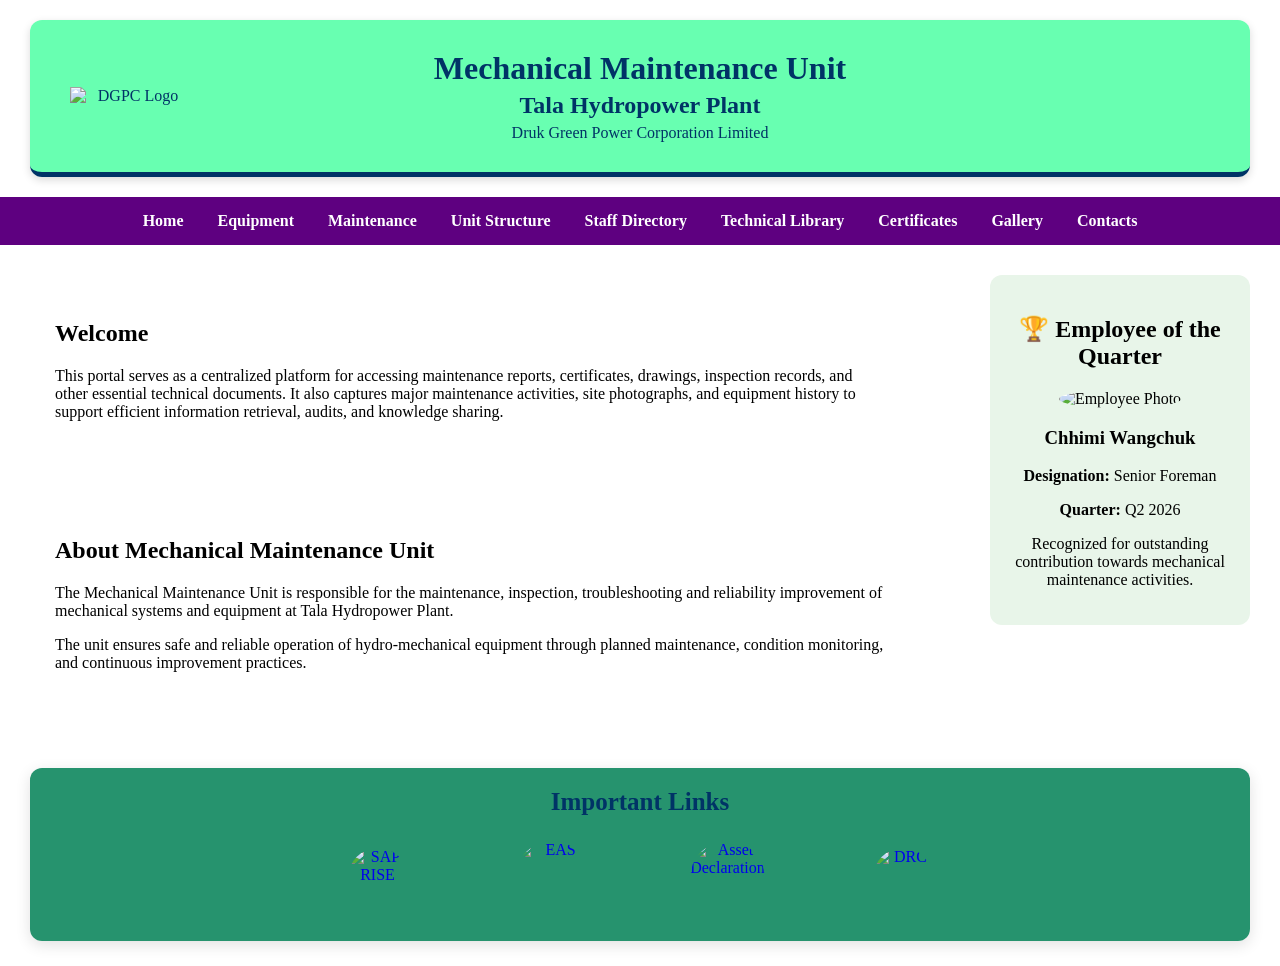
==== index.html @ d9ffbb8c "Add files via upload Add files via upload" ====
<!DOCTYPE html>
<html>

<head>

    <title>Mechanical Maintenance Unit</title>
    <link rel="stylesheet" href="style.css">

</head>


<body>


<header class="main-header">

    <img src="images/dgpc-logo.png" alt="DGPC Logo" class="logo">


    <div class="header-text">

        <h1>Mechanical Maintenance Unit</h1>

        <h2>Tala Hydropower Plant</h2>

        <p>Druk Green Power Corporation Limited</p>

    </div>


</header>

<nav>

    <a href="index.html">Home</a>
    <a href="Equipment.html">Equipment</a>
    <a href="Maintenance.html">Maintenance</a>
    <a href="Unit Structure.html">Unit Structure</a>
    <a href="Staff Directory.html">Staff Directory</a>
    <a href="Technical Library.html">Technical Library</a>
    <a href="Certificates.html">Certificates</a>
    <a href="Gallery.html">Gallery</a>
    <a href="Contacts.html">Contacts</a>

</nav>

<div class="home-layout">


    <!-- LEFT COLUMN -->

    <div class="home-content">


        <section>

            <h2>Welcome</h2>

            <p>
            This portal serves as a centralized platform for accessing maintenance
reports, certificates, drawings, inspection records, and other essential
technical documents. It also captures major maintenance activities,
site photographs, and equipment history to support efficient information
retrieval, audits, and knowledge sharing.
            </p>

        </section>

        <section>

            <h2>About Mechanical Maintenance Unit</h2>

            <p>
            The Mechanical Maintenance Unit is responsible for the maintenance,
            inspection, troubleshooting and reliability improvement of mechanical
            systems and equipment at Tala Hydropower Plant.
            </p>

            <p>
            The unit ensures safe and reliable operation of hydro-mechanical
            equipment through planned maintenance, condition monitoring,
            and continuous improvement practices.
            </p>


        </section>


    </div>

    <!-- RIGHT COLUMN -->

    <section class="award-side">


        <h2>🏆 Employee of the Quarter</h2>


        <img src="images/chhimi-wangchuk.png" alt="Employee Photo">


        <h3>Chhimi Wangchuk</h3>


        <p>
            <b>Designation:</b> Senior Foreman
        </p>


        <p>
            <b>Quarter:</b> Q2 2026
        </p>


        <p>
            Recognized for outstanding contribution
            towards mechanical maintenance activities.
        </p>


    </section>



</div>

<!-- ==========================================
IMPORTANT LINKS
========================================== -->

<section class="quick-links">

    <h2>Important Links</h2>

    <div class="quick-links-container">

        <!-- SAP RISE -->
        <a href="https://rise.dhigroup.bt/sap/bc/ui2/flp?sap-client=100&sap-language=EN#Shell-home"
           class="quick-link-card"
           target="_blank">

            <img src="images/SAP rise logo.png" alt="SAP RISE">

        </a>


        <!-- EAS -->
        <a href="http://eas.drukgreen.bt/EAS/"
           class="quick-link-card eas-link"
           target="_blank">

            <img src="images/EAS logo.png" alt="EAS">

        </a>


        <!-- Asset Declaration -->
        <a href="https://ads.acc.org.bt/"
           class="quick-link-card asset-link"
           target="_blank">

            <img src="images/acc logo.png" alt="Asset Declaration">

        </a>


        <!-- DRC -->
        <a href="https://www.drc.gov.bt/"
           class="quick-link-card"
           target="_blank">

            <img src="images/drc logo.jpg" alt="DRC">

        </a>

    </div>

</section>
---- style.css ----
/* =========================
   GENERAL SETTINGS
========================= */

body {
    font-family: "Garamond", serif;
    margin: 0;
    background-image: url("images/runner.jpeg");
    background-size: cover;
    background-position: center;
    background-attachment: fixed;
    background-repeat: no-repeat;
}


/* =========================
   HEADER
========================= */

.main-header {
    position: relative;
    padding: 25px 40px;
    background-color: rgba(47,255,147,0.72);
    color: #003366;
    text-align: center;
    border-bottom: 5px solid #003366;
    box-shadow: 0 3px 8px rgba(0,0,0,0.15);
}

.logo {
    position: absolute;
    left: 40px;
    top: 50%;
    transform: translateY(-50%);
    width: 120px;
}

.header-text h1,
.header-text h2,
.header-text p {
    color: #003366;
}


/* =========================
   NAVIGATION
========================= */

nav {
    background-color: rgb(94,0,128);
    text-align: center;
    padding: 15px;
}

nav a {
    color: white;
    text-decoration: none;
    margin: 15px;
    font-weight: bold;
}

nav a:hover {
    color: orange;
}


/* =========================
   COMMON SECTION STYLE
========================= */

section {
    background-color: rgba(255,255,255,0.9);
    margin: 30px;
    padding: 25px;
    border-radius: 10px;
    animation: fadeIn 1s ease-in-out;
}

@keyframes fadeIn {
    from {
        opacity: 0;
        transform: translateY(20px);
    }

    to {
        opacity: 1;
        transform: translateY(0);
    }
}


/* =========================
   STAFF DIRECTORY
========================= */

.staff-table {
    width: 90%;
    margin: 30px auto;
    border-collapse: collapse;
    background: white;
}

.staff-table th,
.staff-table td {
    border: 1px solid #999;
    padding: 10px;
}

.staff-table th {
    background: #003366;
    color: white;
}

.staff-table tr:nth-child(even) {
    background: #f2f5f7;
}

.staff-table td:nth-child(3),
.staff-table td:nth-child(4),
.staff-table td:nth-child(5) {
    text-align: left;
}


/* =========================
   STAFF CARDS
========================= */

.staff-card,
.employee-card {
    background: white;
    width: 250px;
    padding: 20px;
    border-radius: 10px;
    text-align: center;
}

.staff-card img,
.employee-card img {
    width: 120px;
    height: 120px;
    border-radius: 50%;
    object-fit: cover;
}

.staff-container,
.employee-container {
    display: flex;
    gap: 20px;
    flex-wrap: wrap;
}


/* =========================
   UNIT STRUCTURE
========================= */

.org-chart {
    text-align: center;
    width: 90%;
    margin: 40px auto;
    background: #e8f5e9;
    padding: 30px;
    border-radius: 15px;
}

.org-box {
    border: 2px solid black;
    padding: 15px;
    width: 200px;
    margin: 15px auto;
    border-radius: 10px;
    background: #f5f5f5;
    font-weight: bold;
}

.row {
    display: flex;
    justify-content: center;
    gap: 30px;
    flex-wrap: wrap;
}

.line {
    font-size: 30px;
    text-align: center;
}

.staff-box {
    border: 2px solid black;
    width: 130px;
    padding: 8px;
    border-radius: 8px;
    background: #eef6ff;
    text-align: center;
}

.staff-box img {
    width: 90px;
    height: 90px;
    border-radius: 50%;
    object-fit: cover;
}

.staff-box h3 {
    font-size: 14px;
}

.staff-box p {
    font-size: 12px;
}


/* =========================
   EMPLOYEE OF QUARTER
========================= */

.home-layout {
    display: flex;
    gap: 20px;
    align-items: flex-start;
}

.home-content {
    flex: 1;
}

.award-side {
    width: 220px;
    background: #e8f5e9;
    padding: 20px;
    border-radius: 12px;
    text-align: center;
}

.award-side img {
    width: 120px;
    height: 120px;
    border-radius: 50%;
    object-fit: cover;
}


/* =========================
   FOLDER CARDS
========================= */

.folder-container {
    display: flex;
    justify-content: center;
    flex-wrap: wrap;
    gap: 35px;
}

.folder-card {
    width: 170px;
    text-align: center;
    text-decoration: none;
    color: black;
    transition: 0.3s;
}

.folder-card img {
    width: 90px;
}

.folder-card:hover {
    transform: scale(1.08);
}


/* =========================
   TECHNICAL LIBRARY
========================= */

.library-container {
    width: 85%;
    margin: 40px auto;
    background: rgba(220,240,220,0.90);
    padding: 30px;
    border-radius: 15px;
    box-shadow: 0 5px 20px rgba(0,0,0,0.15);
}

.library-logo {
    text-align: center;
    margin-bottom: 15px;
}

.library-logo img {
    width: 140px;
    height: auto;
}

.library-container h2 {
    text-align: center;
    color: #003366;
    font-size: 30px;
}

.search-box {
    text-align: center;
    margin-bottom: 25px;
}

.search-box input {
    width: 60%;
    padding: 12px 20px;
    border-radius: 25px;
    border: 1px solid #ccc;
    font-size: 16px;
}

.folder-title {
    background: rgba(87, 0, 128, 0.53);
    color: white;
    padding: 15px;
    border-radius: 8px;
    font-size: 20px;
    font-weight: bold;
    margin-bottom: 10px;
}

.sub-folder {
    margin-left: 35px;
}

.documents {
    margin-left: 25px;
}

.document-card {
    display: flex;
    justify-content: space-between;
    align-items: center;
    background: #f7f9fc;
    padding: 14px 18px;
    margin: 10px 0;
    border-radius: 8px;
    border-left: 5px solid #003366;
    transition: 0.3s;
}

.document-card:hover {
    transform: translateX(8px);
    background: #eaf2ff;
}

.document-card a {
    background: #0066cc;
    color: white;
    padding: 7px 18px;
    border-radius: 20px;
    text-decoration: none;
}

.document-card a:hover {
    background: #004080;
}


/* =========================
   LOGIN
========================= */

.login-container {
    width: 380px;
    max-width: 85%;
    margin: 80px auto;
    padding: 35px;
    text-align: center;
    background: rgba(232,245,233,0.92);
    border-radius: 15px;
    box-shadow: 0 5px 20px rgba(0,0,0,0.2);
}

.login-container h2 {
    color: #003366;
    margin-bottom: 10px;
}

.login-container p {
    color: #555;
}

.login-container input {
    width: 90%;
    padding: 12px;
    margin: 8px 0;
    border: 1px solid #bbb;
    border-radius: 8px;
    font-family: "Garamond", serif;
    font-size: 16px;
}

.login-container button {
    width: 95%;
    padding: 12px;
    margin-top: 15px;
    border: none;
    border-radius: 8px;
    background: #1f4e79;
    color: white;
    font-size: 17px;
    font-family: "Garamond", serif;
    cursor: pointer;
}

.login-container button:hover {
    background: #2c7fb8;
}

#login-message {
    margin-top: 15px;
    font-weight: bold;
}


/* =========================
   STAFF LOGIN BUTTON
========================= */

.staff-login {
    text-align: right;
    margin: 10px 0 25px 0;
}

.staff-login a {
    display: inline-block;
    background: #1f4e79;
    color: white;
    padding: 9px 18px;
    border-radius: 20px;
    text-decoration: none;
    font-weight: bold;
    transition: 0.3s;
}

.staff-login a:hover {
    background: #2c7fb8;
    transform: translateY(-2px);
}


/* ================================
   STAFF ACCESS
================================ */

.staff-access {
    text-align: right;
    margin: 10px 0 25px 0;
}

.staff-login-button,
.upload-button,
.logout-button {
    display: inline-block;
    border: none;
    padding: 9px 18px;
    border-radius: 20px;
    text-decoration: none;
    font-family: "Garamond", serif;
    font-size: 16px;
    font-weight: bold;
    cursor: pointer;
}

.staff-login-button {
    background: #1f4e79;
    color: white;
}

.upload-button {
    background: #2e7d32;
    color: white;
    margin-left: 8px;
}

.logout-button {
    background: #777;
    color: white;
    margin-left: 8px;
}

.staff-login-button:hover,
.upload-button:hover,
.logout-button:hover {
    opacity: 0.85;
}

#logged-in-area {
    align-items: center;
    justify-content: flex-end;
    flex-wrap: wrap;
    gap: 5px;
}

#user-email {
    font-weight: bold;
    color: #003366;
    margin-right: 8px;
}


/* ================================
   UPLOAD PANEL
================================ */

.upload-panel {
    margin: 20px 0 30px 0;
    padding: 25px;
    background: rgba(255,255,255,0.75);
    border-radius: 12px;
    border: 2px solid #1f4e79;
}

.upload-panel h3 {
    color: #003366;
    margin-top: 0;
}

.upload-panel label {
    display: block;
    margin-top: 12px;
    margin-bottom: 5px;
    font-weight: bold;
}

.upload-panel select,
.upload-panel input[type="text"],
.upload-panel input[type="file"] {
    width: 100%;
    box-sizing: border-box;
    padding: 10px;
    border: 1px solid #bbb;
    border-radius: 7px;
    font-family: "Garamond", serif;
    font-size: 16px;
}

.upload-actions {
    margin-top: 20px;
}

.upload-confirm-button,
.cancel-button {
    border: none;
    padding: 9px 18px;
    border-radius: 18px;
    font-family: "Garamond", serif;
    font-size: 16px;
    cursor: pointer;
}

.upload-confirm-button {
    background: #2e7d32;
    color: white;
}

.cancel-button {
    background: #777;
    color: white;
    margin-left: 8px;
}

#upload-message {
    font-weight: bold;
    margin-top: 15px;
}

.empty-message {
    background: rgba(255,255,255,0.65);
    padding: 15px 20px;
    margin: 10px 0 20px 25px;
    border-radius: 8px;
    color: #555;
    font-size: 16px;
    font-style: italic;
}

.report-year-heading {
    font-size: 17px;
    font-weight: bold;
    color: #1f4e79;
    margin: 15px 0 8px 20px;
}


/* ================================
   DELETE DOCUMENT
================================ */

.delete-document-button {
    border: none;
    background: #9e2a2a;
    color: white;
    padding: 7px 12px;
    border-radius: 15px;
    margin-left: 8px;
    font-family: "Garamond", serif;
    cursor: pointer;
    font-size: 14px;
}

.delete-document-button:hover {
    opacity: 0.85;
}


/* ==========================================
   MAINTENANCE CATEGORIES
========================================== */

.maintenance-categories {
    max-width: 1200px;
    margin: 40px auto;
    padding: 30px;
    background-color: rgba(220,240,220,0.90);
    border-radius: 15px;
    box-shadow: 0 5px 20px rgba(0,0,0,0.15);
}

.maintenance-categories h2 {
    text-align: center;
    color: #003366;
    font-size: 30px;
    margin-bottom: 10px;
}

.maintenance-intro {
    max-width: 800px;
    margin: 0 auto 35px;
    text-align: center;
    color: #555;
    font-size: 17px;
    line-height: 1.6;
}

.maintenance-category-grid {
    display: grid;
    grid-template-columns: repeat(
        auto-fit,
        minmax(260px, 1fr)
    );
    gap: 25px;
}

.maintenance-category-card {
    display: block;
    padding: 30px 25px;
    background: rgba(255,255,255,0.94);
    border-radius: 16px;
    border-top: 5px solid #1f4e79;
    box-shadow: 0 5px 18px rgba(0,0,0,0.12);
    text-decoration: none;
    color: inherit;
    transition: 0.3s ease;
}

.maintenance-category-card:hover {
    transform: translateY(-6px);
    box-shadow: 0 9px 25px rgba(0,0,0,0.18);
}

.maintenance-category-icon {
    font-size: 38px;
    margin-bottom: 15px;
}

.maintenance-category-card h3 {
    color: #003366;
    font-size: 23px;
    margin-bottom: 12px;
}

.maintenance-category-card p {
    color: #555;
    line-height: 1.6;
    font-size: 16px;
}

.category-link {
    display: inline-block;
    margin-top: 15px;
    color: #1f4e79;
    font-weight: bold;
}


/* ==========================================
   MAJOR MAINTENANCE ACTIVITIES
   Kept for future use
========================================== */

.major-maintenance {
    margin: 50px auto;
    max-width: 1200px;
}

.major-maintenance h2 {
    text-align: center;
    color: #003366;
    font-size: 30px;
    margin-bottom: 10px;
}

.major-maintenance-intro {
    text-align: center;
    max-width: 750px;
    margin: 0 auto 35px;
    color: #555;
    font-size: 17px;
}

.major-maintenance-grid {
    display: grid;
    grid-template-columns: repeat(auto-fit, minmax(280px, 1fr));
    gap: 25px;
}

.major-maintenance-card {
    background: rgba(255,255,255,0.92);
    border-radius: 15px;
    padding: 25px;
    box-shadow: 0 5px 18px rgba(0,0,0,0.12);
    border-top: 5px solid #1f4e79;
    transition: transform 0.3s ease, box-shadow 0.3s ease;
}

.major-maintenance-card:hover {
    transform: translateY(-5px);
    box-shadow: 0 8px 25px rgba(0,0,0,0.18);
}

.major-maintenance-icon {
    font-size: 35px;
    margin-bottom: 12px;
}

.major-maintenance-card h3 {
    color: #003366;
    margin-bottom: 5px;
    font-size: 22px;
}

.maintenance-year {
    display: inline-block;
    color: #666;
    font-weight: bold;
    margin-bottom: 12px;
}

.major-maintenance-card p {
    color: #555;
    line-height: 1.6;
}

.maintenance-tags {
    display: flex;
    flex-wrap: wrap;
    gap: 8px;
    margin: 15px 0;
}

.maintenance-tags span {
    background: #e8f1f8;
    color: #1f4e79;
    padding: 5px 10px;
    border-radius: 15px;
    font-size: 13px;
    font-weight: bold;
}

.maintenance-details {
    display: inline-block;
    margin-top: 8px;
    color: #1f4e79;
    font-weight: bold;
    text-decoration: none;
}

.maintenance-details:hover {
    text-decoration: underline;
}
/* ==========================================
   MAINTENANCE PAGE
========================================== */

.maintenance-categories {
    max-width: 1200px;
    margin: 40px auto;
    padding: 30px;
    background-color: rgba(220,240,220,0.90);
    border-radius: 15px;
    box-shadow: 0 5px 20px rgba(0,0,0,0.15);
}
.maintenance-categories {
    max-width: 1200px;
    margin: 40px auto;
    padding: 30px;
    background-color: rgba(220,240,220,0.90);
    border-radius: 15px;
    box-shadow: 0 5px 20px rgba(0,0,0,0.15);
}
/* ==========================================
   PREVENTIVE MAINTENANCE PAGE
========================================== */

.maintenance-activities-page {
    max-width: 1200px;
    margin: 40px auto;
    padding: 35px;
    background-color: rgba(220,240,220,0.90);
    border-radius: 15px;
    box-shadow: 0 5px 20px rgba(0,0,0,0.15);
}

.maintenance-activities-page h1 {
    text-align: center;
    color: #003366;
    font-size: 32px;
    margin-bottom: 10px;
}

.maintenance-page-intro {
    max-width: 850px;
    margin: 0 auto 35px;
    text-align: center;
    color: #555;
    font-size: 17px;
    line-height: 1.6;
}

.maintenance-activity-grid {
    display: grid;
    grid-template-columns: repeat(
        auto-fit,
        minmax(300px, 1fr)
    );
    gap: 25px;
}

.maintenance-activity-card {
    background: rgba(255,255,255,0.95);
    padding: 25px;
    border-radius: 15px;
    border-top: 5px solid #1f4e79;
    box-shadow: 0 5px 18px rgba(0,0,0,0.12);
    transition: 0.3s ease;
}

.maintenance-activity-card:hover {
    transform: translateY(-5px);
    box-shadow: 0 8px 24px rgba(0,0,0,0.18);
}

.activity-icon {
    font-size: 35px;
    margin-bottom: 10px;
}

.maintenance-activity-card h2 {
    color: #003366;
    font-size: 22px;
    margin-bottom: 8px;
}

.activity-type {
    display: inline-block;
    background: #e8f1f8;
    color: #1f4e79;
    padding: 5px 11px;
    border-radius: 15px;
    font-size: 13px;
    font-weight: bold;
    margin-bottom: 12px;
}

.maintenance-activity-card p {
    color: #555;
    line-height: 1.6;
}

.activity-details {
    margin-top: 15px;
    color: #555;
}

.activity-details ul {
    padding-left: 20px;
    line-height: 1.7;
}

.maintenance-note {
    margin-top: 30px;
    padding: 18px 22px;
    background: rgba(255,255,255,0.75);
    border-left: 5px solid #1f4e79;
    border-radius: 8px;
    color: #555;
    line-height: 1.6;
}
/* ==========================================
   MAINTENANCE ACTIVITY IMAGES
========================================== */

.maintenance-activity-image {
    width: 100%;
    height: 200px;
    object-fit: cover;
    border-radius: 10px;
    margin-bottom: 15px;
    display: block;
}

.activity-details p {
    margin: 12px 0;
    line-height: 1.6;
}

.activity-details strong {
    color: #003366;
}
/* =========================
   UNIT HEAD CENTERING
========================= */

.unit-head {
    display: flex;
    justify-content: center;
    width: 100%;
    margin-bottom: 15px;
}

.unit-head .staff-box {
    margin: 0 auto;
}
/* =========================
   PAGE HEADER CENTERING
========================= */

header {
    text-align: center;
}
/* =========================
   STAFF DIRECTORY HEADER
========================= */

header {
    text-align: center;
    background-color: rgba(220, 240, 220, 0.88);
    padding: 20px;
    border-radius: 12px;
    margin: 20px 30px;
}

header h1,
header h2,
header p {
    color: #003366;
    margin: 5px 0;
}
/* =========================
   STAFF DIRECTORY ALIGNMENT
========================= */

/* Sl. No. column */
.staff-table th:nth-child(1),
.staff-table td:nth-child(1) {
    text-align: center;
}

/* Employee ID column */
.staff-table th:nth-child(2),
.staff-table td:nth-child(2) {
    text-align: center;
}
/* Gallery Layout */

#gallery-container {
    width: 90%;
    margin: auto;
}


/* Category Heading */

.gallery-category-title {

    margin-top: 40px;
    padding-bottom: 10px;
    border-bottom: 2px solid #1f4e79;

    color: #1f4e79;

}



/* Activity Card */

.gallery-card {

    margin: 25px 0;
    padding: 20px;

    background: rgba(232,245,233,0.95);

    border-radius: 10px;

    border-left: 5px solid #1f4e79;

    box-shadow: 0 2px 8px rgba(0,0,0,0.15);

}


.gallery-card h3 {

    color: #003366;

    font-size: 24px;

    margin-bottom: 10px;

}



.gallery-card h3 {

    margin-bottom: 10px;

}



/* Image Grid */

.gallery-images {

    display: grid;

    grid-template-columns: repeat(auto-fit, minmax(220px, 1fr));

    gap: 15px;

    margin-top: 15px;

}



/* Images */

.gallery-image {

    width: 100%;

    height: 220px;

    object-fit: cover;

    border-radius: 8px;

    cursor: pointer;

    transition: transform 0.3s;

}



.gallery-image:hover {

    transform: scale(1.05);

}
/* Gallery Image Grid */

.gallery-images {

    display: flex;

    flex-wrap: wrap;

    gap: 15px;

    margin-top: 15px;

}


/* Gallery Thumbnail Images */

.gallery-image {

    width: 220px;

    height: 160px;

    object-fit: cover;

    border-radius: 8px;

    cursor: pointer;

    transition: transform 0.3s;

}


.gallery-image:hover {

    transform: scale(1.05);

}
/* Image Lightbox */

#image-lightbox {

    display: none;

    position: fixed;

    top: 0;

    left: 0;

    width: 100%;

    height: 100%;

    background: rgba(0,0,0,0.85);

    justify-content: center;

    align-items: center;

    z-index: 1000;

}



#lightbox-image {

    max-width: 85%;

    max-height: 85%;

    border-radius: 10px;

}



#close-lightbox {

    position: absolute;

    top: 20px;

    right: 40px;

    font-size: 40px;

    color: white;

    cursor: pointer;

}
/* ==========================================
   GALLERY CATEGORY FILTER BUTTONS
========================================== */

.gallery-filter {

    text-align: center;
    margin: 25px auto 35px;
    display: flex;
    flex-wrap: wrap;
    justify-content: center;
    gap: 10px;

}



.gallery-filter button {

    background: #1f4e79;
    color: white;

    padding: 10px 18px;

    border: none;

    border-radius: 20px;

    cursor: pointer;

    font-family: "Garamond", serif;

    font-size: 16px;

    font-weight: bold;

    transition: 0.3s ease;

}



.gallery-filter button:hover {

    background: #2c7fb8;

    transform: translateY(-3px);

}
.gallery-filter button.active {

    background: #2e7d32;

    color: white;

    transform: translateY(-3px);

    box-shadow: 0 4px 10px rgba(0,0,0,0.25);

}
/* ==========================================
IMPORTANT LINKS
========================================== */

.quick-links {
    margin: 25px 30px 25px;
    padding: 20px 25px;
    background: rgba(0, 128, 85, 0.85);
    border-radius: 12px;
    box-shadow: 0 4px 15px rgba(0, 0, 0, 0.12);
    text-align: center;
}

.quick-links h2 {
    color: #003366;
    font-size: 25px;
    margin: 0 0 20px 0;
    text-align: center;
}

.quick-links-container {
    display: flex;
    justify-content: center;
    align-items: center;
    gap: 55px;
    flex-wrap: nowrap;
}

.quick-link-card {
    width: 120px;
    height: 85px;

    display: flex;
    justify-content: center;
    align-items: center;

    text-decoration: none;
    transition: 0.3s ease;
}

.quick-link-card:hover {
    transform: translateY(-4px) scale(1.05);
}

/* Normal logos - SAP RISE and DRC */
.quick-link-card img {
    width: 60px;
    height: 60px;
    object-fit: contain;
    border-radius: 50%;
}

/* Larger EAS logo */
.quick-link-card.eas-link img {
    width: 75px;
    height: 75px;
}

/* Larger Asset Declaration logo */
.quick-link-card.asset-link img {
    width: 75px;
    height: 75px;
}


/* ==========================================
MOBILE VIEW
========================================== */

@media (max-width: 700px) {

    .quick-links-container {
        flex-wrap: wrap;
        gap: 25px;
    }

}
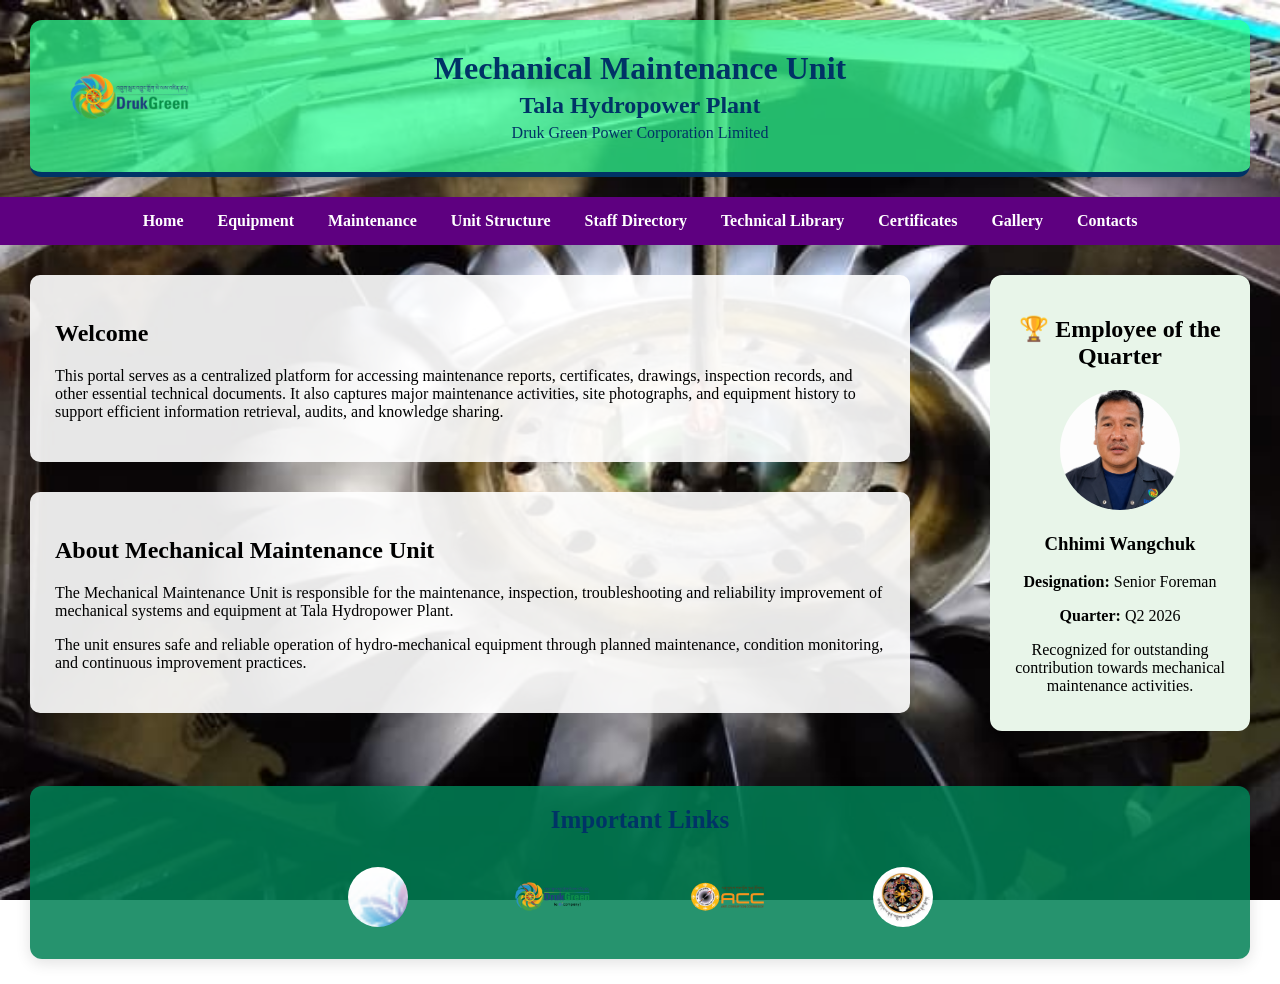
==== commit 84cfe209: "Update index.html" ====
--- a/index.html
+++ b/index.html
@@ -38,7 +38,7 @@
     <a href="Unit Structure.html">Unit Structure</a>
     <a href="Staff Directory.html">Staff Directory</a>
     <a href="Technical Library.html">Technical Library</a>
-    <a href="Certificates.html">Certificates</a>
+    <a href="certificates.html">Certificates</a>
     <a href="Gallery.html">Gallery</a>
     <a href="Contacts.html">Contacts</a>
 
@@ -175,4 +175,4 @@
 
     </div>
 
-</section>+</section>
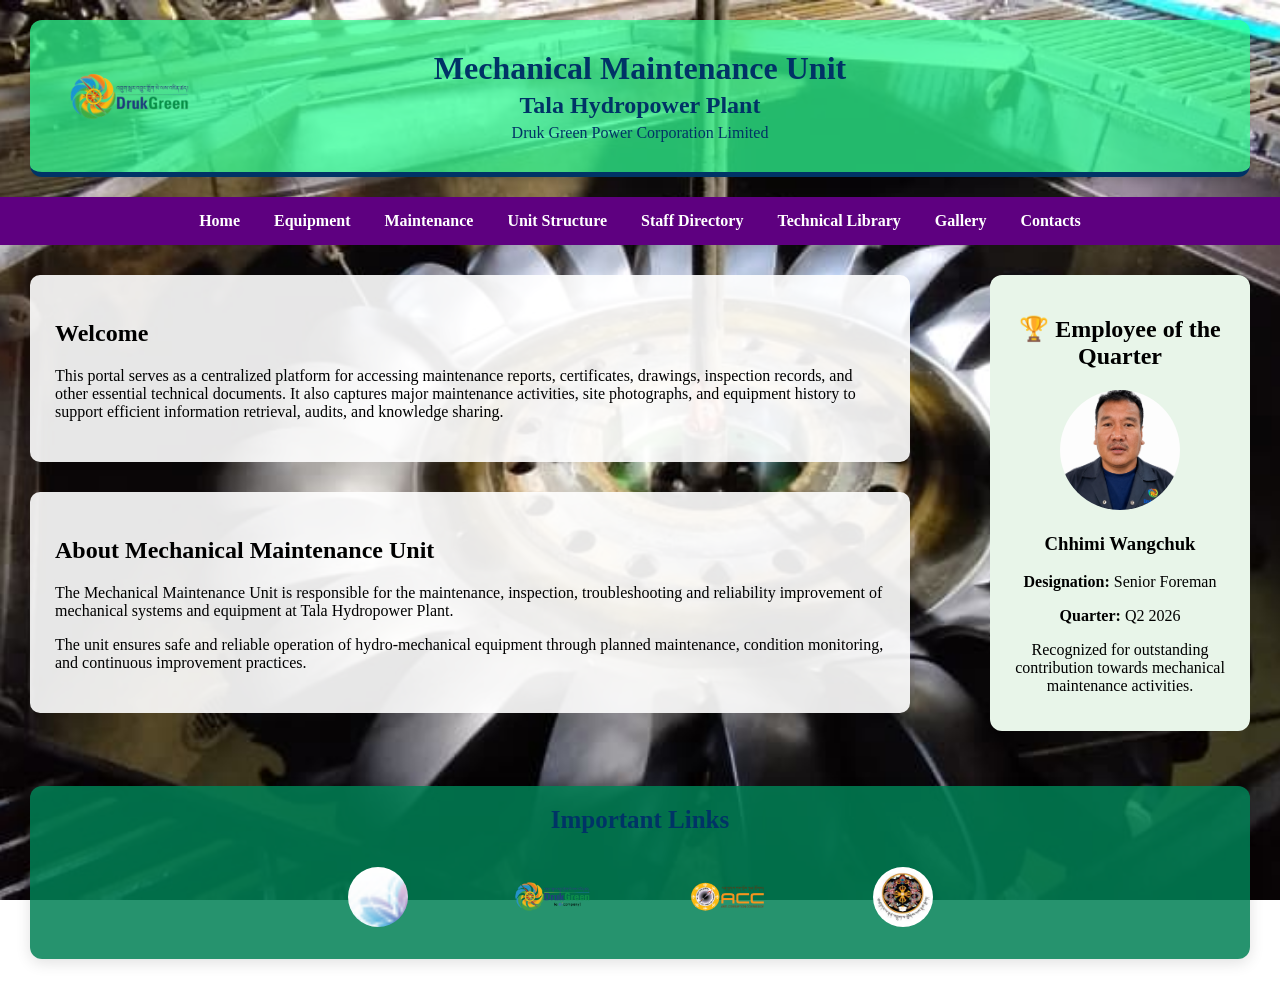
==== commit 1b0352ad: "Update index.html" ====
--- a/index.html
+++ b/index.html
@@ -38,7 +38,6 @@
     <a href="Unit Structure.html">Unit Structure</a>
     <a href="Staff Directory.html">Staff Directory</a>
     <a href="Technical Library.html">Technical Library</a>
-    <a href="certificates.html">Certificates</a>
     <a href="Gallery.html">Gallery</a>
     <a href="Contacts.html">Contacts</a>
 
